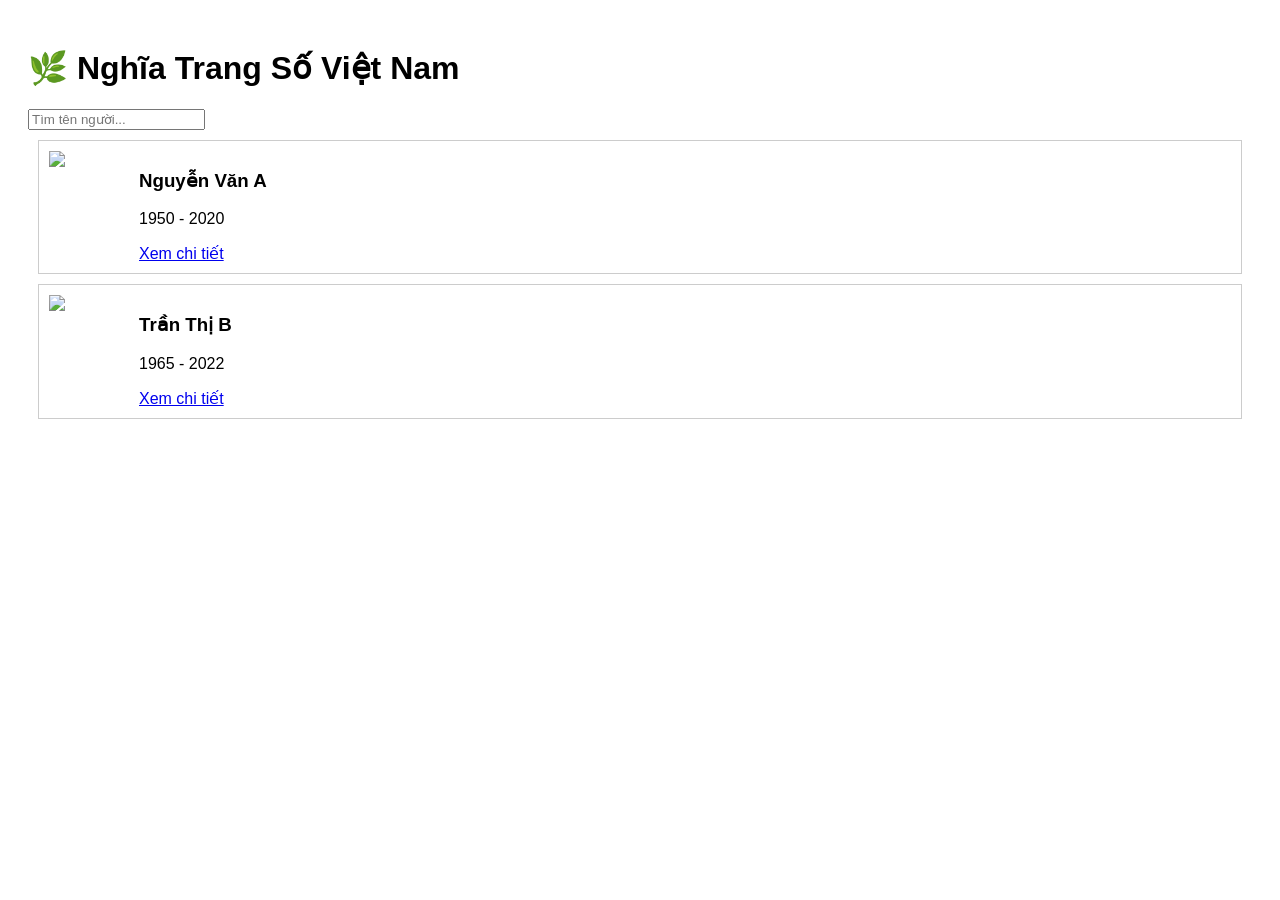
==== index.html @ 95d415a3 "Add files via upload" ====
﻿<!DOCTYPE html>
<html>
<head>
  <title>Nghĩa Trang Số Việt Nam</title>
  <link rel="stylesheet" href="style.css">
</head>
<body>

<h1>🌿 Nghĩa Trang Số Việt Nam</h1>

<input type="text" id="search" placeholder="Tìm tên người...">

<div id="list"></div>

<script src="script.js"></script>
</body>
</html>
---- style.css ----
﻿body {
  font-family: Arial;
  padding: 20px;
}

.card {
  border: 1px solid #ccc;
  padding: 10px;
  margin: 10px;
  display: flex;
}

.card img {
  width: 80px;
  margin-right: 10px;
}
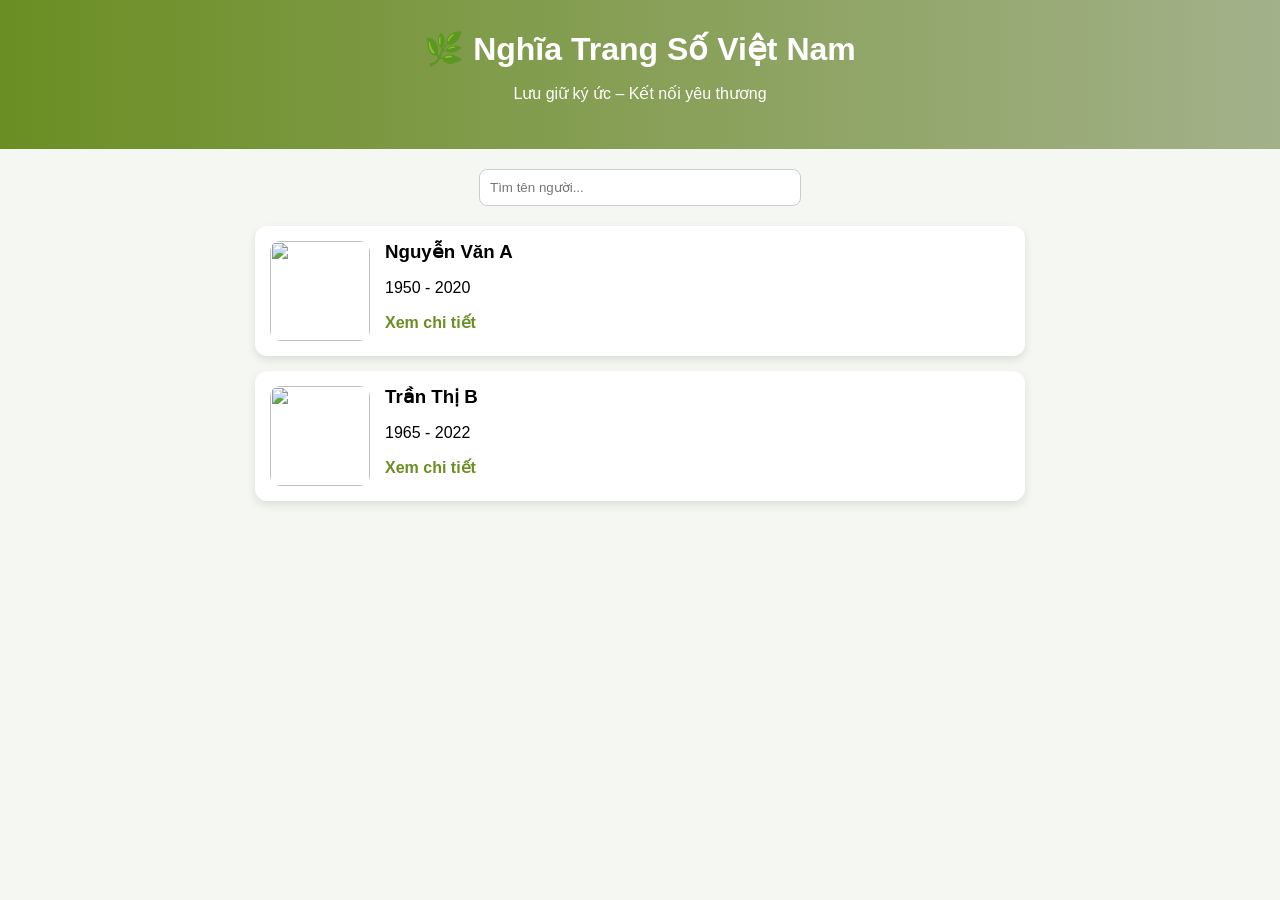
==== commit 3db517e8: "Update index.html" ====
--- a/index.html
+++ b/index.html
@@ -1,4 +1,4 @@
-﻿<!DOCTYPE html>
+<!DOCTYPE html>
 <html>
 <head>
   <title>Nghĩa Trang Số Việt Nam</title>
@@ -6,12 +6,17 @@
 </head>
 <body>
 
-<h1>🌿 Nghĩa Trang Số Việt Nam</h1>
+<div class="header">
+  <h1>🌿 Nghĩa Trang Số Việt Nam</h1>
+  <p>Lưu giữ ký ức – Kết nối yêu thương</p>
+</div>
 
-<input type="text" id="search" placeholder="Tìm tên người...">
+<div class="search-box">
+  <input type="text" id="search" placeholder="Tìm tên người...">
+</div>
 
-<div id="list"></div>
+<div class="container" id="list"></div>
 
 <script src="script.js"></script>
 </body>
-</html>+</html>
--- a/style.css
+++ b/style.css
@@ -1,16 +1,67 @@
-﻿body {
-  font-family: Arial;
-  padding: 20px;
+body {
+  font-family: "Segoe UI", sans-serif;
+  background: #f5f7f2;
+  margin: 0;
+  padding: 0;
+}
+
+.header {
+  text-align: center;
+  padding: 30px 10px;
+  background: linear-gradient(to right, #6b8e23, #a3b18a);
+  color: white;
+}
+
+.header h1 {
+  margin: 0;
+  font-size: 32px;
+}
+
+.search-box {
+  text-align: center;
+  margin: 20px;
+}
+
+.search-box input {
+  width: 300px;
+  padding: 10px;
+  border-radius: 8px;
+  border: 1px solid #ccc;
+}
+
+.container {
+  max-width: 800px;
+  margin: auto;
 }
 
 .card {
-  border: 1px solid #ccc;
-  padding: 10px;
-  margin: 10px;
   display: flex;
+  background: white;
+  border-radius: 12px;
+  margin: 15px;
+  padding: 15px;
+  box-shadow: 0 4px 10px rgba(0,0,0,0.1);
+  transition: 0.2s;
+}
+
+.card:hover {
+  transform: scale(1.02);
 }
 
 .card img {
-  width: 80px;
-  margin-right: 10px;
-}+  width: 100px;
+  height: 100px;
+  border-radius: 10px;
+  margin-right: 15px;
+  object-fit: cover;
+}
+
+.card h3 {
+  margin: 0;
+}
+
+.card a {
+  color: #6b8e23;
+  text-decoration: none;
+  font-weight: bold;
+}
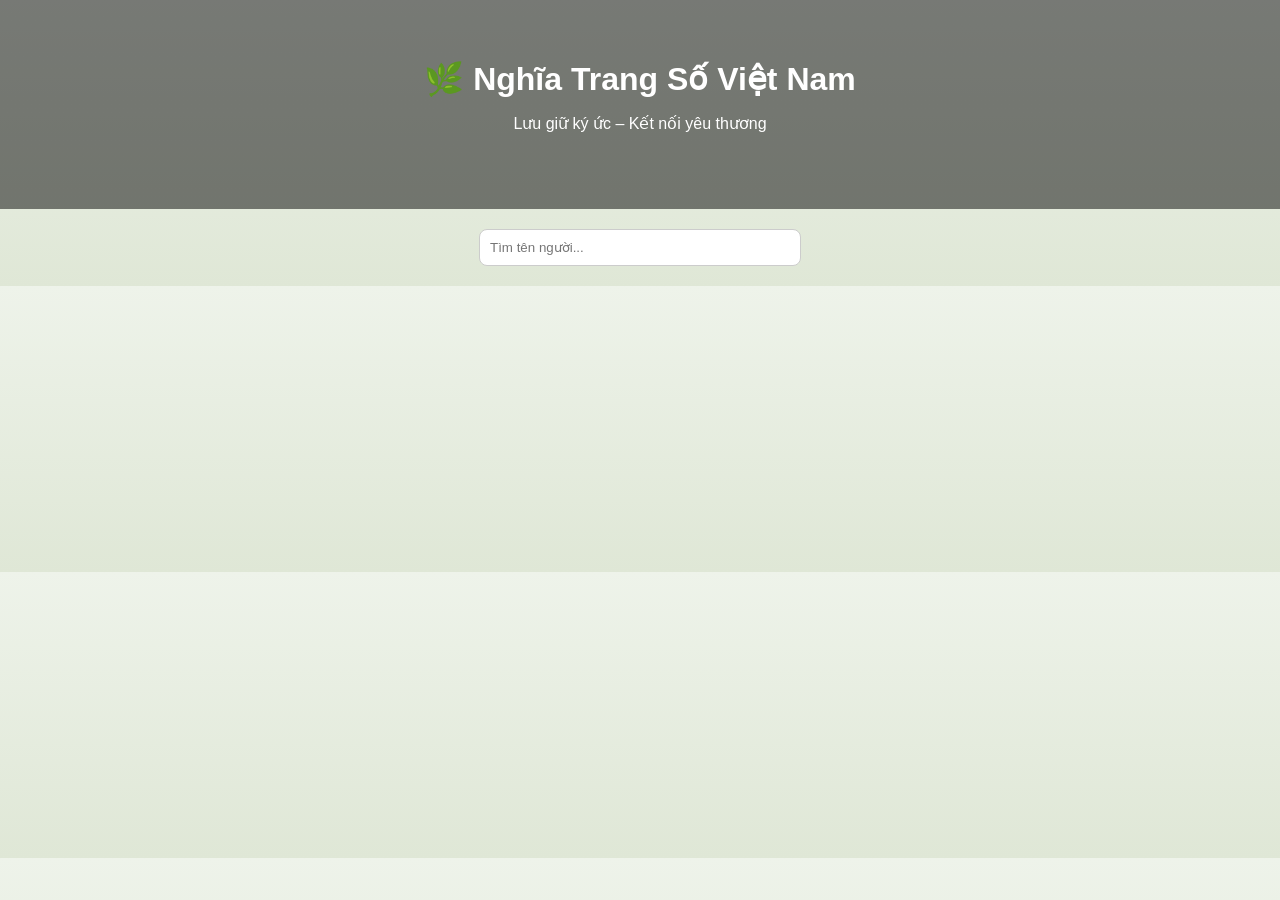
==== commit e300c81c: "Update index.html" ====
--- a/index.html
+++ b/index.html
@@ -1,6 +1,7 @@
 <!DOCTYPE html>
 <html>
 <head>
+  <meta charset="UTF-8">
   <title>Nghĩa Trang Số Việt Nam</title>
   <link rel="stylesheet" href="style.css">
 </head>
--- a/style.css
+++ b/style.css
@@ -1,15 +1,19 @@
 body {
   font-family: "Segoe UI", sans-serif;
-  background: #f5f7f2;
+  background: linear-gradient(to bottom, #eef3ea, #dfe7d6);
   margin: 0;
   padding: 0;
 }
 
 .header {
   text-align: center;
-  padding: 30px 10px;
-  background: linear-gradient(to right, #6b8e23, #a3b18a);
+  padding: 60px 10px;
   color: white;
+  background: 
+    linear-gradient(rgba(0,0,0,0.5), rgba(0,0,0,0.5)),
+    url('https://images.unsplash.com/photo-1506744038136-46273834b3fb');
+  background-size: cover;
+  background-position: center;
 }
 
 .header h1 {
@@ -51,7 +55,7 @@
 .card img {
   width: 100px;
   height: 100px;
-  border-radius: 10px;
+  border-left: 5px solid #6b8e23;
   margin-right: 15px;
   object-fit: cover;
 }
